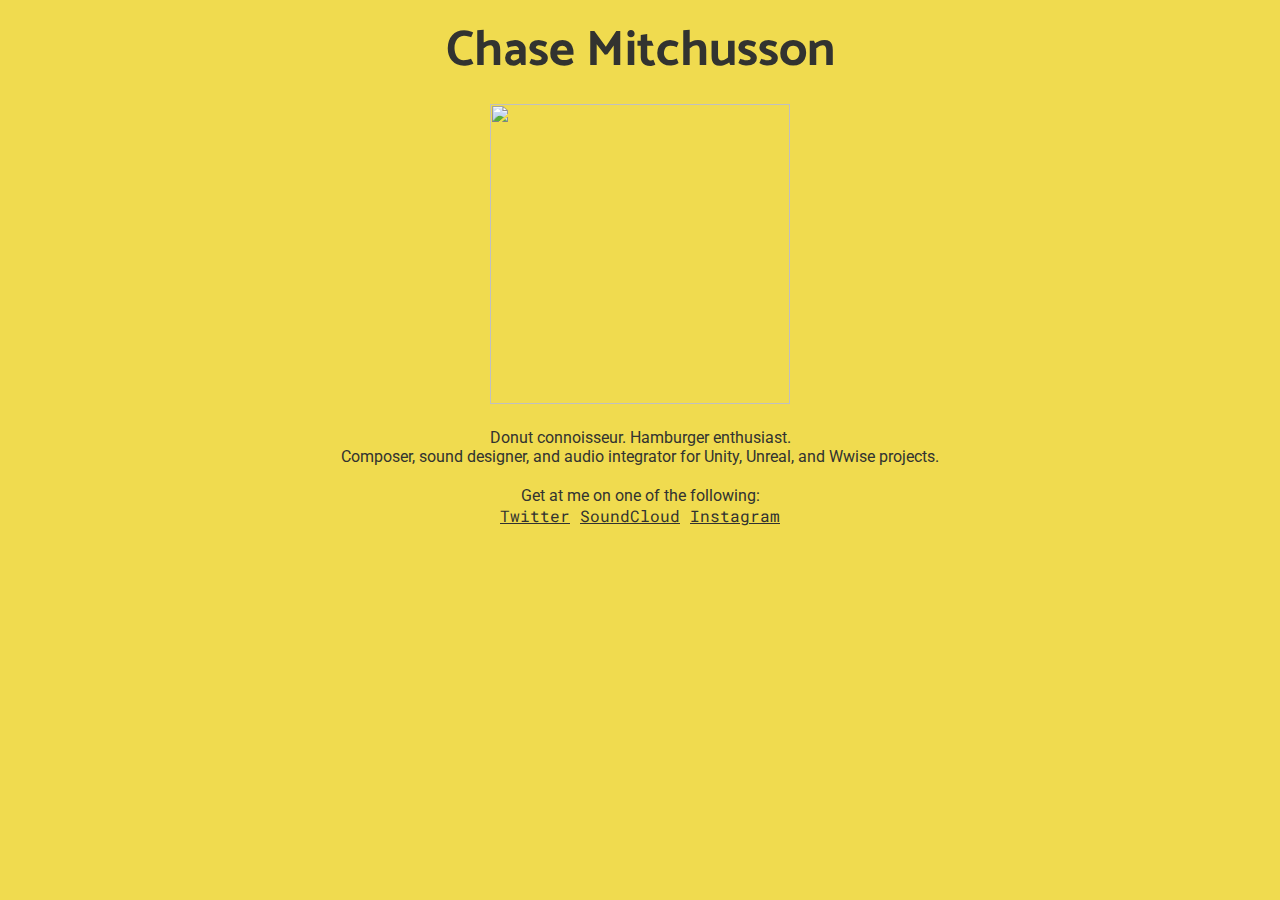
==== index.html @ c4bf7de5 "web response" ====
<!DOCTYPE html>
<html>
<meta name="viewport" content="width=device-width, initial-scale=1.0">

<head>
    <link rel="stylesheet" href="style.css">
    <link href="https://fonts.googleapis.com/css?family=Catamaran:900|Roboto|Roboto+Mono&display=swap" rel="stylesheet">
</head>

<body>
    <div class="flex-container">
        <div class="header">Chase Mitchusson</div>
        <div class="image">
            <!--Consider using a GIF instead of an image-->
            <img src="images/WACHeadshot.jpg" width="300" height="300">
        </div>
        <div class="about">Donut connoisseur. Hamburger enthusiast.
            <div>
                Composer, sound designer, and audio integrator for Unity, Unreal, and Wwise projects.
            </div>
        </div>
        <div class="contact">Get at me on one of the following:
            <div class="links">
                <a href="https://twitter.com/ChaseMitchusson">Twitter</a>
                <a href="https://soundcloud.com/chasemitchusson">SoundCloud</a>
                <a href="https://www.instagram.com/cmtchssn/">Instagram</a>
            </div>
        </div>
    </div>
</body>

</html>
---- style.css ----
a:link {
    color: #323330;
}

a:visited {
    color: #323330;
}

body {
    background-color: #F0DB4F;
}

div.about {
    color: #323330;
    text-align: center;
    padding: 10px;
    font-family: 'Roboto', sans-serif;
}

div.contact {
    color: #323330;
    width: 300px;
    text-align: center;
    padding: 10px;
    font-family: 'Roboto', sans-serif;
}

div.flex-container {
    display: flex;
    flex-flow: column wrap;
    justify-content: center;
    align-items: center;
    align-content: center;
    margin: 5px;
}

div.header {
    color: #323330;
    text-align: center;
    font-family: 'Catamaran', sans-serif;
    font-size: 50px;
    font-weight: bolder;
    padding: 2px;
}

div.image {
    width: 300px;
    max-width: 100%;
    padding: 10px;
}

div.links {
    font-family: 'Roboto Mono', monospace;
}
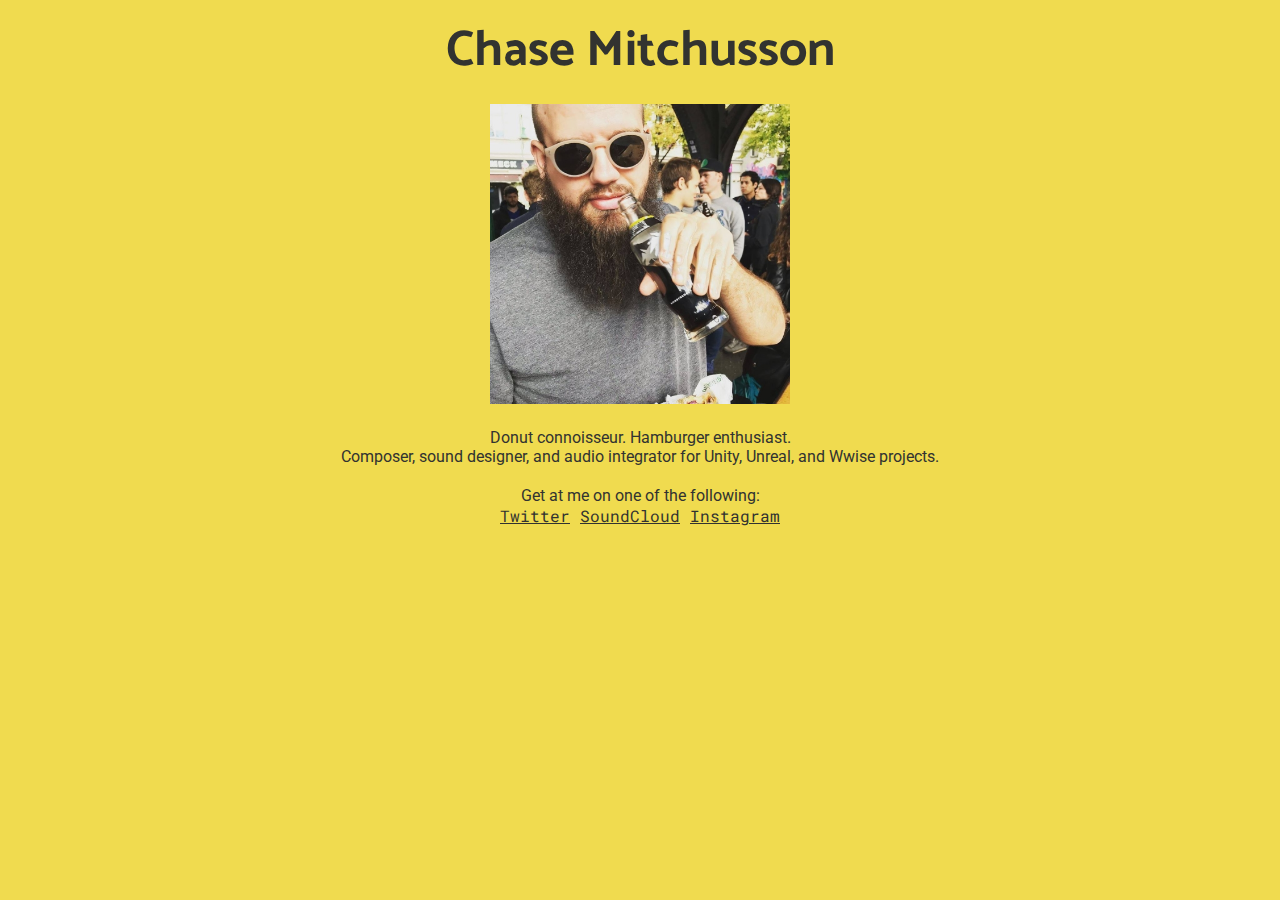
==== commit f9199d5a: "image resize for responsive look" ====
--- a/index.html
+++ b/index.html
@@ -12,7 +12,7 @@
         <div class="header">Chase Mitchusson</div>
         <div class="image">
             <!--Consider using a GIF instead of an image-->
-            <img src="images/WACHeadshot.jpg" width="300" height="300">
+            <img src="images/WACHeadshotSmall.jpg" width="300" height="300">
         </div>
         <div class="about">Donut connoisseur. Hamburger enthusiast.
             <div>
--- a/style.css
+++ b/style.css
@@ -44,11 +44,15 @@
 }
 
 div.image {
-    width: 300px;
     max-width: 100%;
     padding: 10px;
 }
 
 div.links {
     font-family: 'Roboto Mono', monospace;
+}
+
+img {
+    max-width: 100%;
+    height: auto;
 }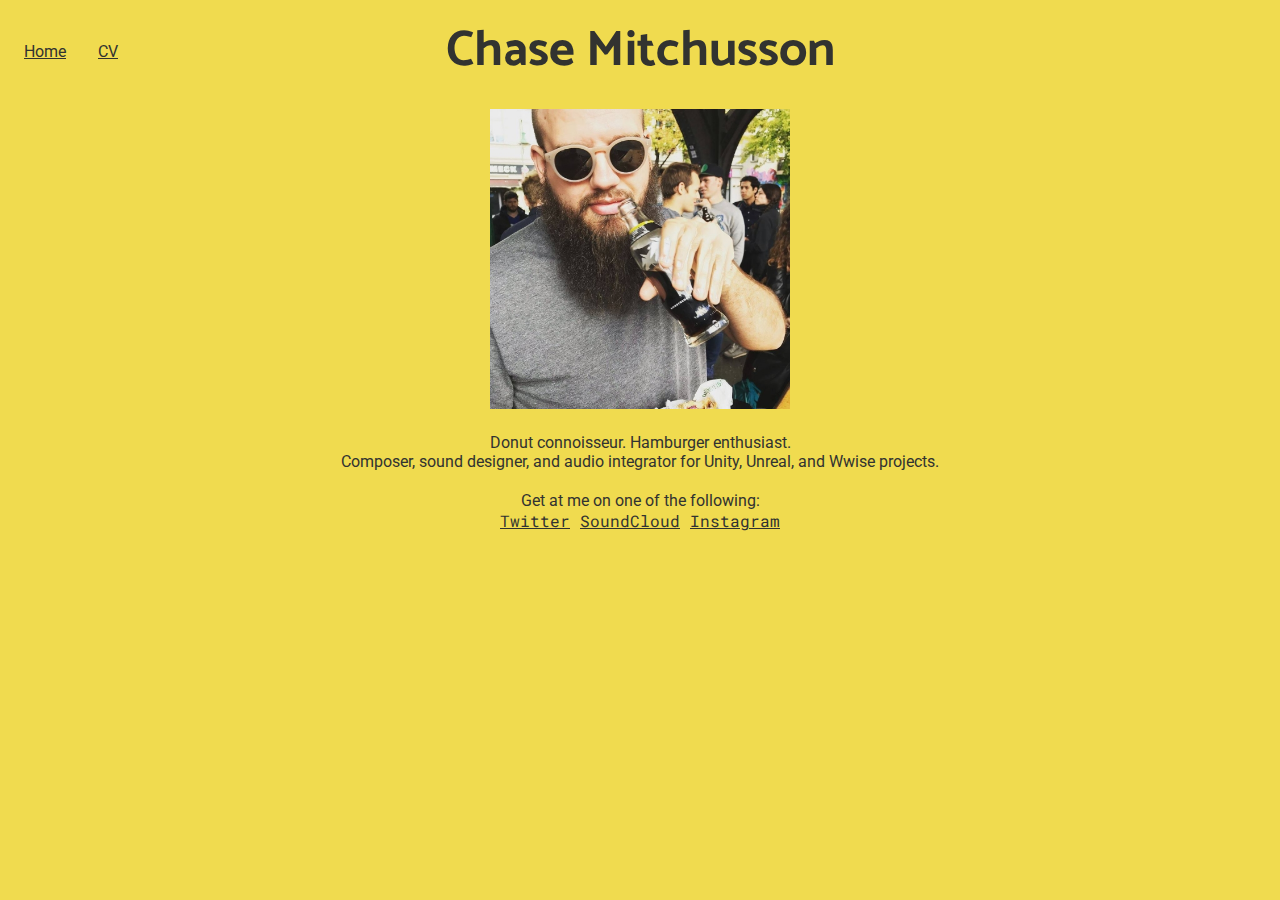
==== commit e7eea20f: "Added nav bar and CV, nav bar needs improvement" ====
--- a/index.html
+++ b/index.html
@@ -8,8 +8,21 @@
 </head>
 
 <body>
+    <div class="grid-container">
+        <div class="grid-item">
+            <ul class="nav-ul">
+                <li class="nav-li"><a href="index.html">Home</a></li>
+                <li class="nav-li"><a href="cv.html">CV</a></li>
+            </ul>
+        </div>
+        <div class="grid-item">
+            <ul class="nav-ul">
+                <li class="header">Chase Mitchusson</li>
+            </ul>
+        </div>
+    </div>
+
     <div class="flex-container">
-        <div class="header">Chase Mitchusson</div>
         <div class="image">
             <!--Consider using a GIF instead of an image-->
             <img src="images/WACHeadshotSmall.jpg" width="300" height="300">
--- a/style.css
+++ b/style.css
@@ -6,18 +6,25 @@
     color: #323330;
 }
 
+blockquote {
+    margin-left: 20px;
+    margin-right: 20px;
+    margin-top: 10px;
+    margin-bottom: 10px;
+}
+
 body {
     background-color: #F0DB4F;
 }
 
-div.about {
+.about {
     color: #323330;
     text-align: center;
     padding: 10px;
     font-family: 'Roboto', sans-serif;
 }
 
-div.contact {
+.contact {
     color: #323330;
     width: 300px;
     text-align: center;
@@ -25,7 +32,33 @@
     font-family: 'Roboto', sans-serif;
 }
 
-div.flex-container {
+.cv {
+    color: #323330;
+    width: 600px;
+    padding: 10px;
+}
+
+.cvHead {
+    color: #323330;
+    width: 90%;
+    text-align: left;
+    padding: 5px;
+    font-family: 'Catamaran', sans-serf;
+    font-weight: bold;
+    font-size: 20px;
+}
+
+.cvBod {
+    color: #323330;
+    width: 92%;
+    text-align: justify;
+    padding: 10px;
+    font-family: 'Roboto', sans-serif;
+    font-size: 14px;
+    float: right
+}
+
+.flex-container {
     display: flex;
     flex-flow: column wrap;
     justify-content: center;
@@ -34,8 +67,16 @@
     margin: 5px;
 }
 
-div.header {
+.grid-container {
+    display: grid;
+    grid-template-columns: 25% 50% 25%;
+    justify-content: evenly;
+    align-items: center;
+}
+
+.header {
     color: #323330;
+    justify-content: center;
     text-align: center;
     font-family: 'Catamaran', sans-serif;
     font-size: 50px;
@@ -43,16 +84,43 @@
     padding: 2px;
 }
 
-div.image {
+.image {
     max-width: 100%;
     padding: 10px;
 }
 
-div.links {
+.links {
     font-family: 'Roboto Mono', monospace;
 }
 
 img {
     max-width: 100%;
     height: auto;
+}
+
+.nav-li {
+    float: left;
+}
+
+.nav-li a {
+    display: block;
+    text-align: center;
+    padding: 14px 16px;
+    color: #323330;
+    font-family: 'Roboto', sans-serif;
+}
+
+.nav-ul {
+    list-style-type: none;
+    margin: 0;
+    padding: 0;
+    overflow: hidden;
+}
+
+p {
+    display: block;
+    margin-top: 0;
+    margin-bottom: 0;
+    margin-left: 0;
+    margin-right: 0;
 }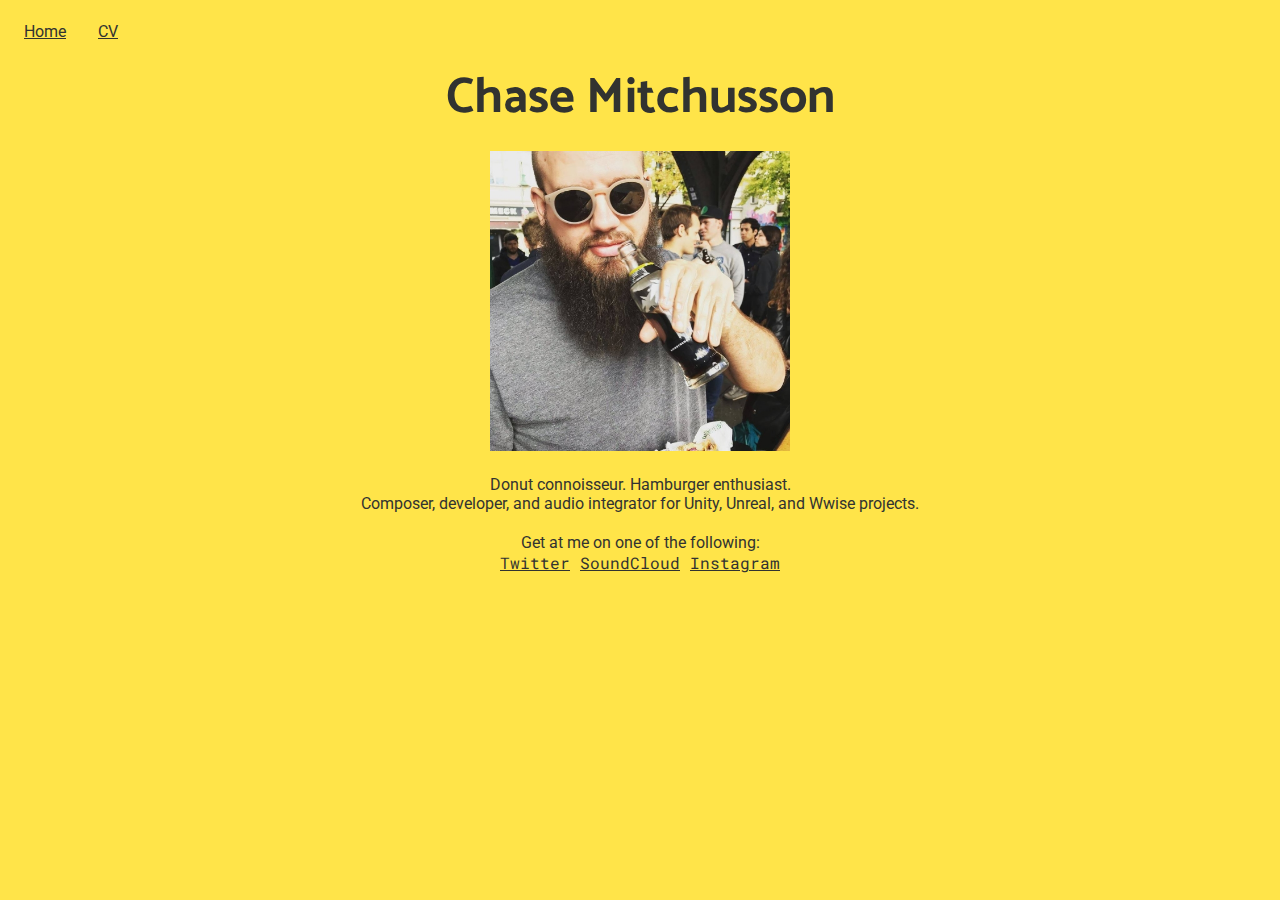
==== commit 10b9a9d0: "fixed text scale for CV, made the header links separate from the header text at the top of each page" ====
--- a/index.html
+++ b/index.html
@@ -15,21 +15,18 @@
                 <li class="nav-li"><a href="cv.html">CV</a></li>
             </ul>
         </div>
-        <div class="grid-item">
-            <ul class="nav-ul">
-                <li class="header">Chase Mitchusson</li>
-            </ul>
-        </div>
     </div>
 
     <div class="flex-container">
+        <div class="header">Chase Mitchusson</div>
         <div class="image">
             <!--Consider using a GIF instead of an image-->
             <img src="images/WACHeadshotSmall.jpg" width="300" height="300">
         </div>
-        <div class="about">Donut connoisseur. Hamburger enthusiast.
+        <div class="about">
             <div>
-                Composer, sound designer, and audio integrator for Unity, Unreal, and Wwise projects.
+                Donut connoisseur. Hamburger enthusiast.<br>Composer, developer, and audio integrator for Unity, Unreal,
+                and Wwise projects.
             </div>
         </div>
         <div class="contact">Get at me on one of the following:
--- a/style.css
+++ b/style.css
@@ -6,15 +6,8 @@
     color: #323330;
 }
 
-blockquote {
-    margin-left: 20px;
-    margin-right: 20px;
-    margin-top: 10px;
-    margin-bottom: 10px;
-}
-
 body {
-    background-color: #F0DB4F;
+    background-color: #ffe449;
 }
 
 .about {
@@ -34,13 +27,13 @@
 
 .cv {
     color: #323330;
-    width: 600px;
+    /*width: 600px;*/
     padding: 10px;
 }
 
 .cvHead {
     color: #323330;
-    width: 90%;
+    /*width: 90%;*/
     text-align: left;
     padding: 5px;
     font-family: 'Catamaran', sans-serf;
@@ -48,15 +41,17 @@
     font-size: 20px;
 }
 
+
 .cvBod {
     color: #323330;
-    width: 92%;
+    /*width: 92%;*/
     text-align: justify;
     padding: 10px;
     font-family: 'Roboto', sans-serif;
     font-size: 14px;
-    float: right
+    /*float: right*/
 }
+
 
 .flex-container {
     display: flex;
@@ -64,12 +59,17 @@
     justify-content: center;
     align-items: center;
     align-content: center;
-    margin: 5px;
+    align-self: center;
+    margin-left: auto;
+    margin-right: auto;
+    margin-top: 0px;
+    margin-bottom: 10vw;
+    max-width: 50vw;
 }
 
 .grid-container {
     display: grid;
-    grid-template-columns: 25% 50% 25%;
+    grid-template-columns: auto;
     justify-content: evenly;
     align-items: center;
 }
@@ -117,6 +117,7 @@
     overflow: hidden;
 }
 
+
 p {
     display: block;
     margin-top: 0;
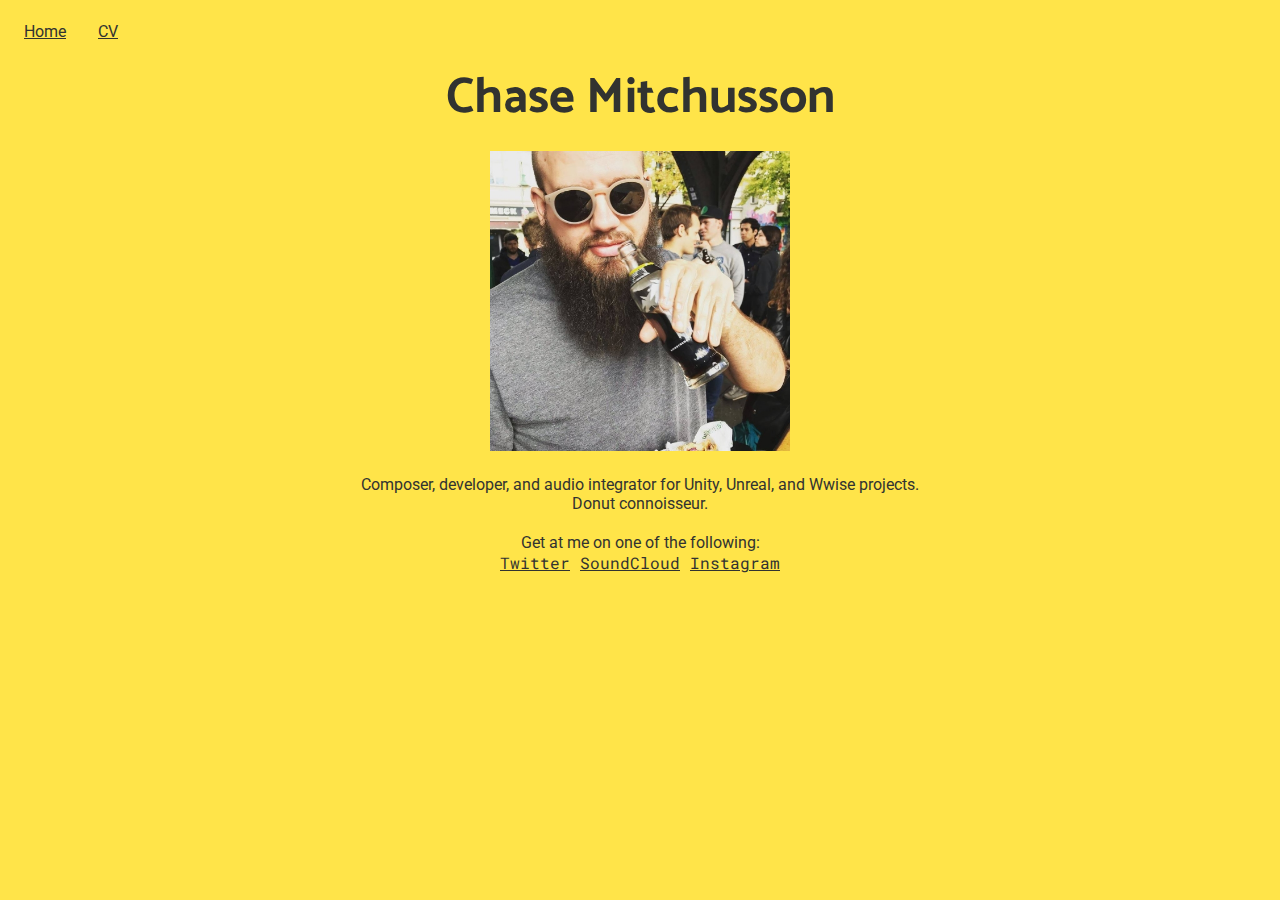
==== commit befadf32: "rearranged a sentence" ====
--- a/index.html
+++ b/index.html
@@ -25,8 +25,8 @@
         </div>
         <div class="about">
             <div>
-                Donut connoisseur. Hamburger enthusiast.<br>Composer, developer, and audio integrator for Unity, Unreal,
-                and Wwise projects.
+                Composer, developer, and audio integrator for Unity, Unreal,
+                and Wwise projects.<br>Donut connoisseur.
             </div>
         </div>
         <div class="contact">Get at me on one of the following:
--- a/style.css
+++ b/style.css
@@ -64,7 +64,7 @@
     margin-right: auto;
     margin-top: 0px;
     margin-bottom: 10vw;
-    max-width: 50vw;
+    max-width: 75vw;
 }
 
 .grid-container {
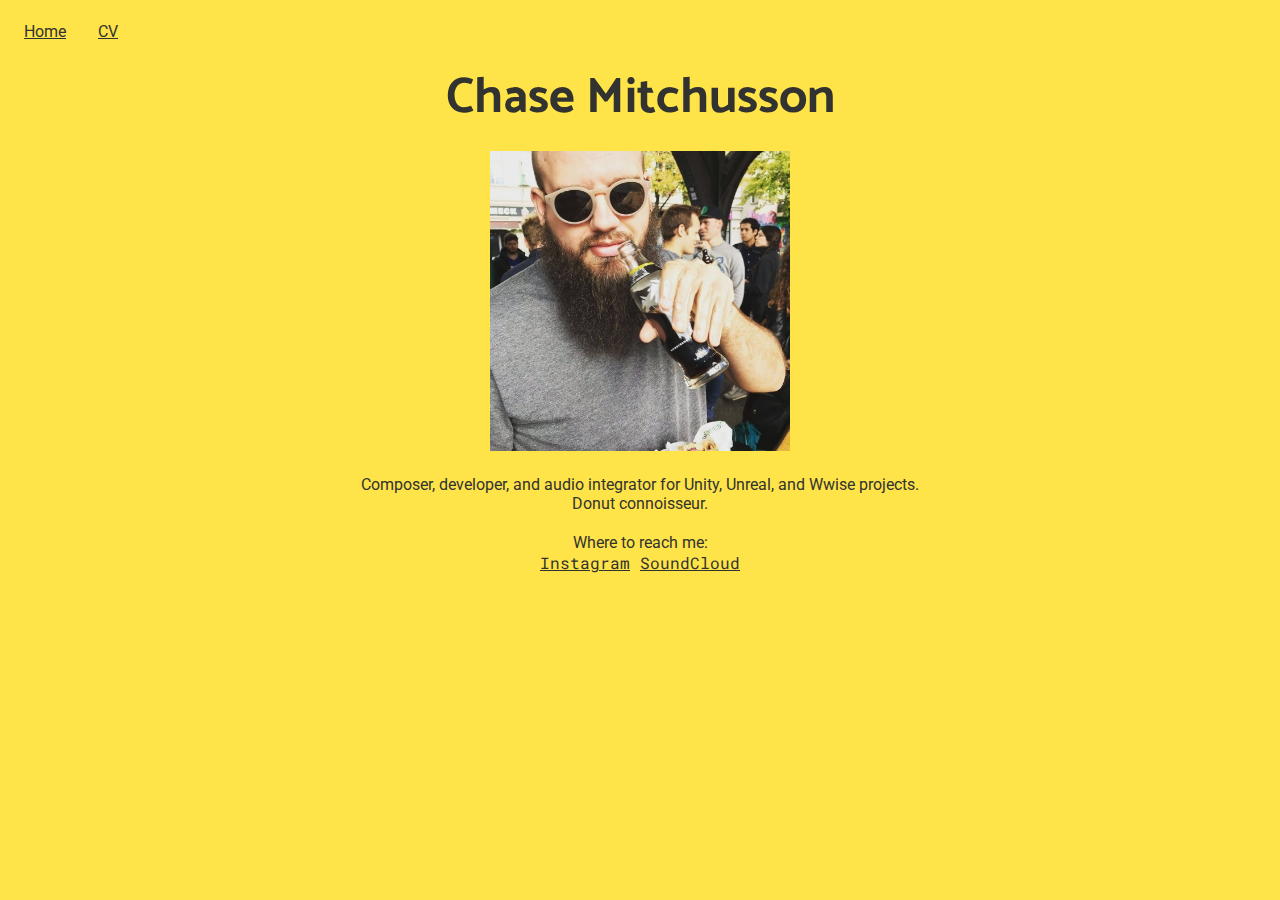
==== commit 850877a2: "updated text, removed twitter link, added primitives and vr sequencer to cv." ====
--- a/index.html
+++ b/index.html
@@ -29,11 +29,10 @@
                 and Wwise projects.<br>Donut connoisseur.
             </div>
         </div>
-        <div class="contact">Get at me on one of the following:
+        <div class="contact">Where to reach me:
             <div class="links">
-                <a href="https://twitter.com/ChaseMitchusson">Twitter</a>
+                <a href="https://www.instagram.com/cmtchssn/">Instagram</a>
                 <a href="https://soundcloud.com/chasemitchusson">SoundCloud</a>
-                <a href="https://www.instagram.com/cmtchssn/">Instagram</a>
             </div>
         </div>
     </div>
